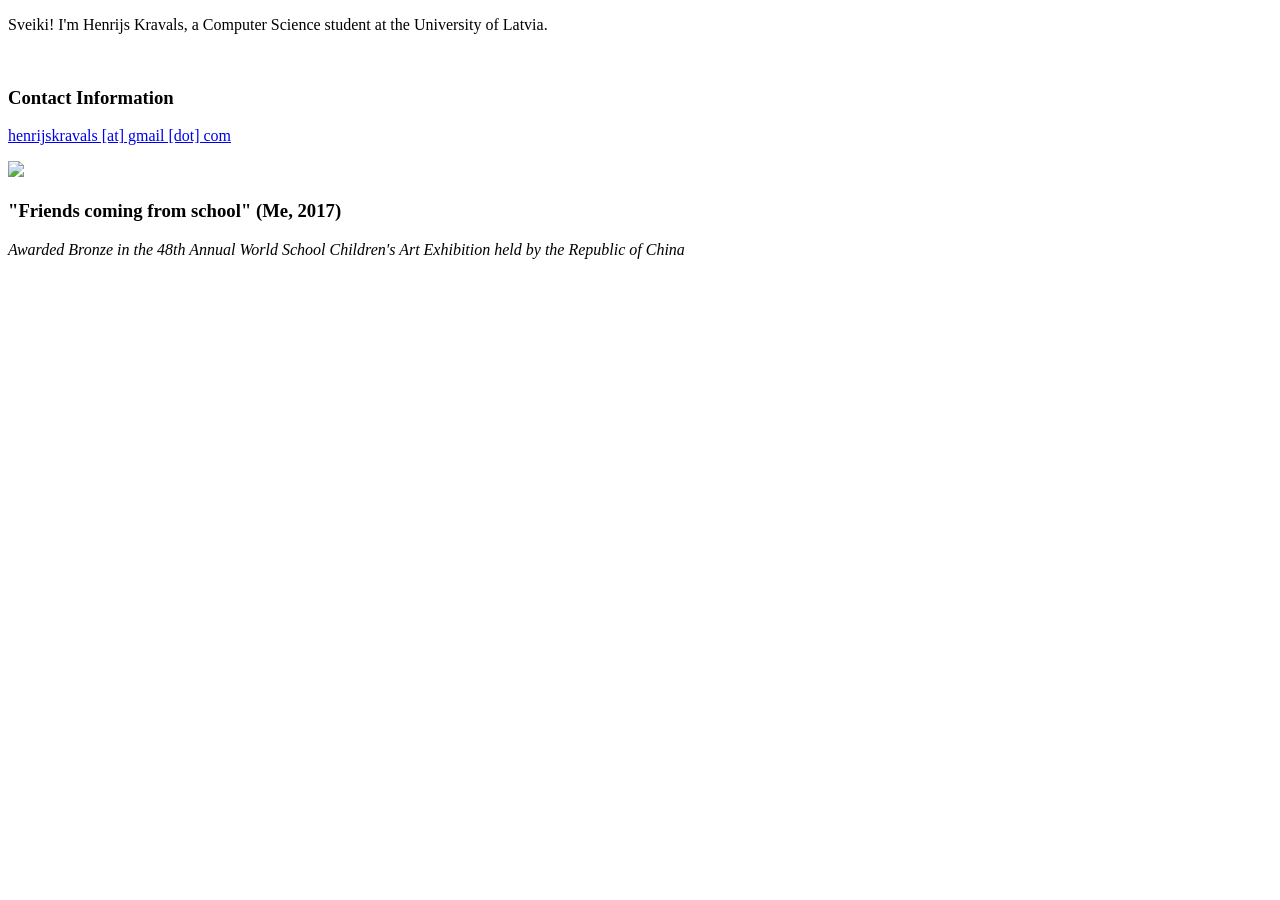
==== index.html @ 0b9c04c2 "hidden files section" ====
<!DOCTYPE html>
<html lang="en">
<head>
    <meta charset="UTF-8">
    <meta name="viewport" content="width=device-width, initial-scale=1.0">
    <title>kenryhraval</title>
    <link rel="stylesheet" href="style.css">
    <script src="script.js" defer></script>
</head>
<body>
    <div class="container">
        <p>
            Sveiki! I'm Henrijs Kravals, a Computer Science student at the University of Latvia. 
        </p>
        <br>
        <h3>Contact Information</h3>
        <p>
            <!-- Feel free to reach out to me via email:  -->
            <a href="mailto:henrijskravals@gmail.com"> henrijskravals [at] gmail [dot] com</a>
        </p>

        <!-- <h3>Find Me Online</h3>
        <ul>
            <li><a href="https://github.com/kenryhraval" target="_blank">Github</a></li>
            <li><a href="https://www.linkedin.com/in/henrijskravals/" target="_blank">Linkedin</a></li>
        </ul> -->
    </div>

    <div class="container picture-side">
        <img class="half" src="https://external-content.duckduckgo.com/iu/?u=https%3A%2F%2Ftse1.mm.bing.net%2Fth%3Fid%3DOIP.sZE0gMand82FYXEF-WooTgHaFY%26pid%3DApi&f=1&ipt=77e39048eb9a9a04108e9663c70454bda6b347379c06a634cf0b64c54e1d2164&ipo=images">
        
        <div class="half">
            <h3>
                "Friends coming from school" (Me, 2017)
            </h3>
            <p>
                <i>Awarded Bronze in the 48th Annual World School Children's Art Exhibition held by the Republic of China </i>
            </p>
        </div>
    </div>

    <!-- <div class="container big-heading">
        <h1>File Repository</h1>
        <ul id="fileList"></ul>
    </div> -->

    

    

    
</body>
</html>
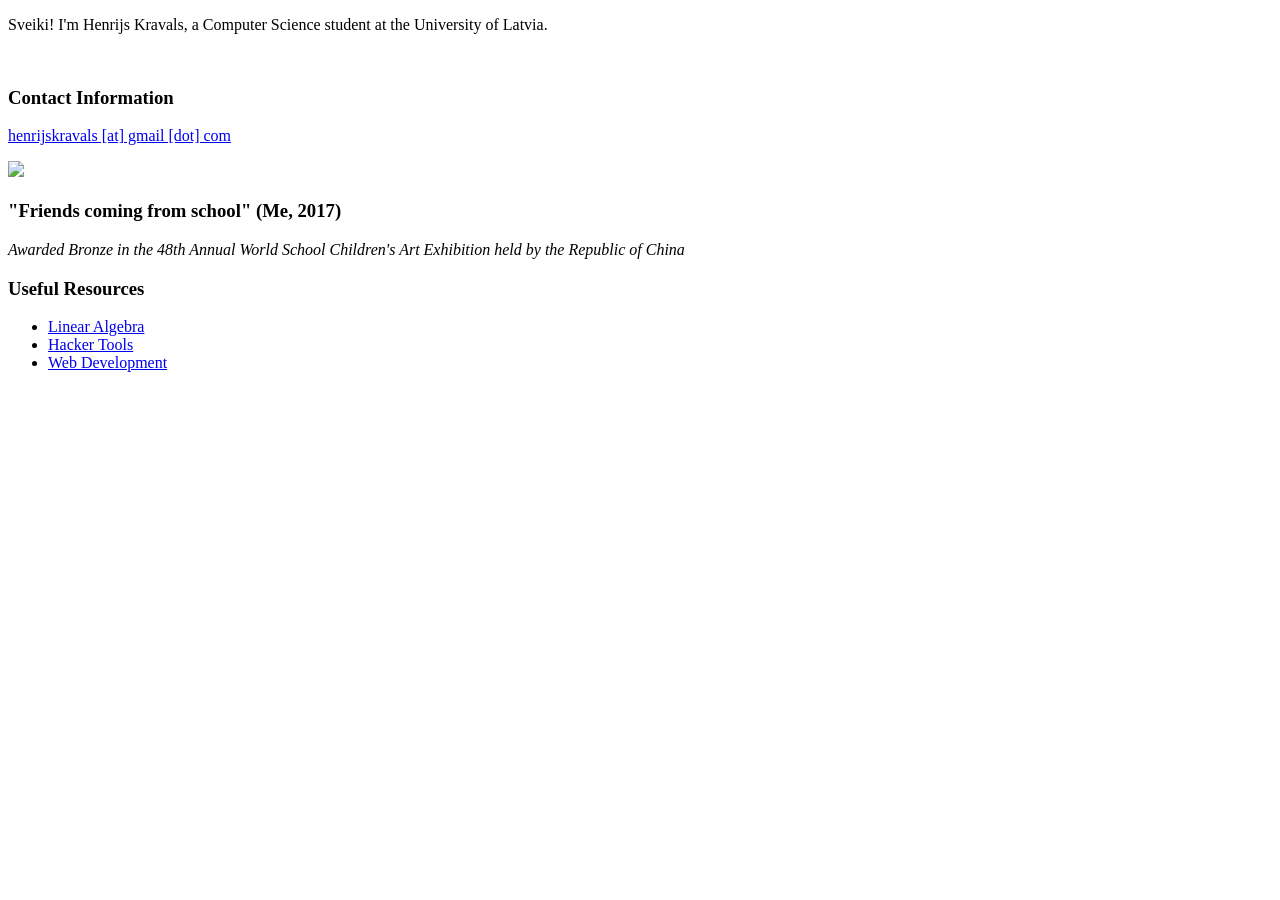
==== commit 181c8324: "Add useful resources" ====
--- a/index.html
+++ b/index.html
@@ -39,6 +39,15 @@
         </div>
     </div>
 
+    <div class="container">
+        <h3>Useful Resources</h3>
+        <ul>
+            <li><a href="https://openlearninglibrary.mit.edu/courses/course-v1:OCW+18.06SC+2T2019/course/" target="_blank">Linear Algebra</a></li>
+            <li><a href="https://missing.csail.mit.edu/2019/" target="_blank">Hacker Tools</a></li>
+            <li><a href="https://cs50.harvard.edu/web/2020/" target="_blank">Web Development</a></li>
+        </ul>
+    </div>
+
     <!-- <div class="container big-heading">
         <h1>File Repository</h1>
         <ul id="fileList"></ul>
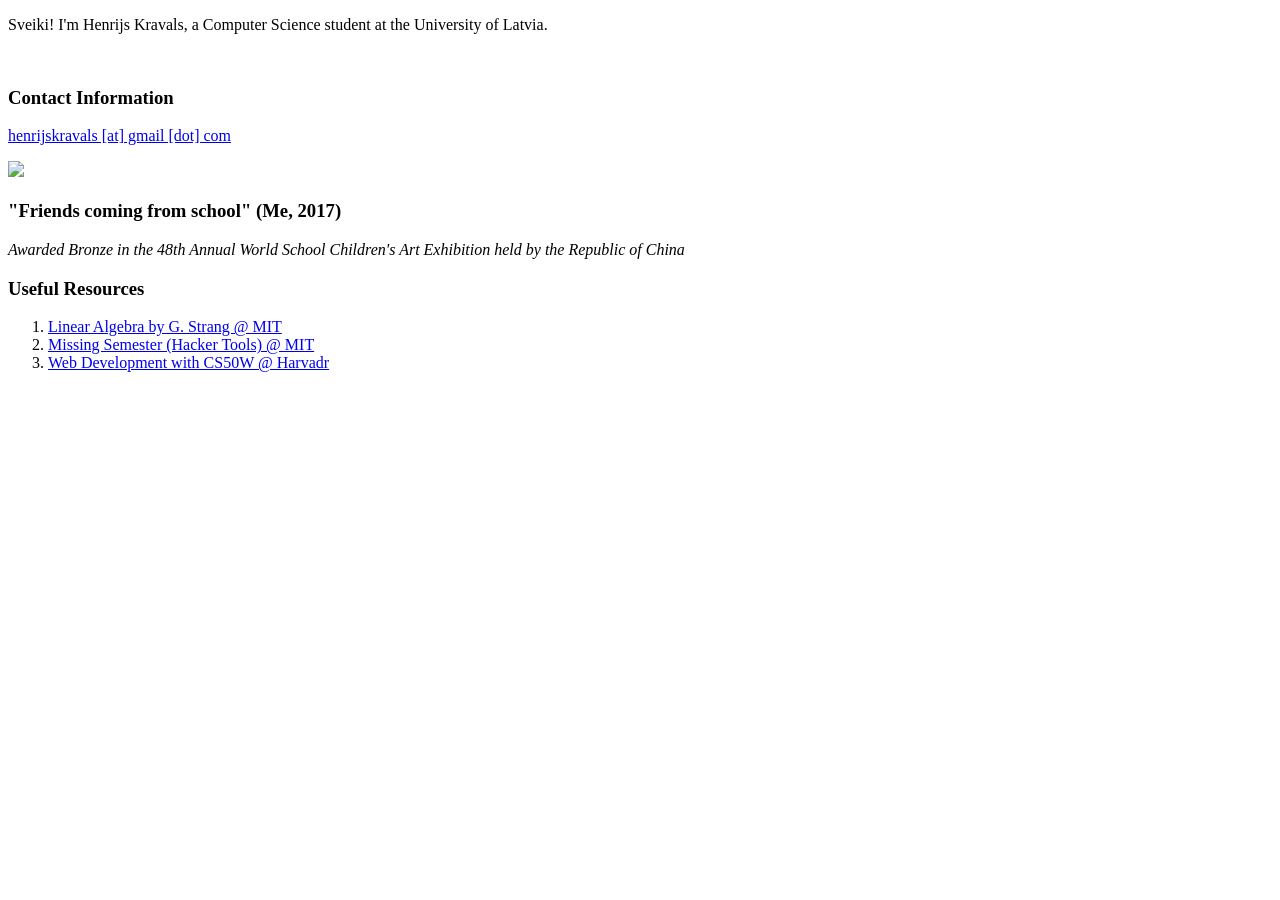
==== commit de0d08f8: "change resources list" ====
--- a/index.html
+++ b/index.html
@@ -41,11 +41,11 @@
 
     <div class="container">
         <h3>Useful Resources</h3>
-        <ul>
-            <li><a href="https://openlearninglibrary.mit.edu/courses/course-v1:OCW+18.06SC+2T2019/course/" target="_blank">Linear Algebra</a></li>
-            <li><a href="https://missing.csail.mit.edu/2019/" target="_blank">Hacker Tools</a></li>
-            <li><a href="https://cs50.harvard.edu/web/2020/" target="_blank">Web Development</a></li>
-        </ul>
+        <ol>
+            <li><a href="https://openlearninglibrary.mit.edu/courses/course-v1:OCW+18.06SC+2T2019/course/" target="_blank">Linear Algebra by G. Strang @ MIT</a></li>
+            <li><a href="https://missing.csail.mit.edu/2019/" target="_blank">Missing Semester (Hacker Tools) @ MIT</a></li>
+            <li><a href="https://cs50.harvard.edu/web/2020/" target="_blank">Web Development with CS50W @ Harvadr</a></li>
+        </ol>
     </div>
 
     <!-- <div class="container big-heading">
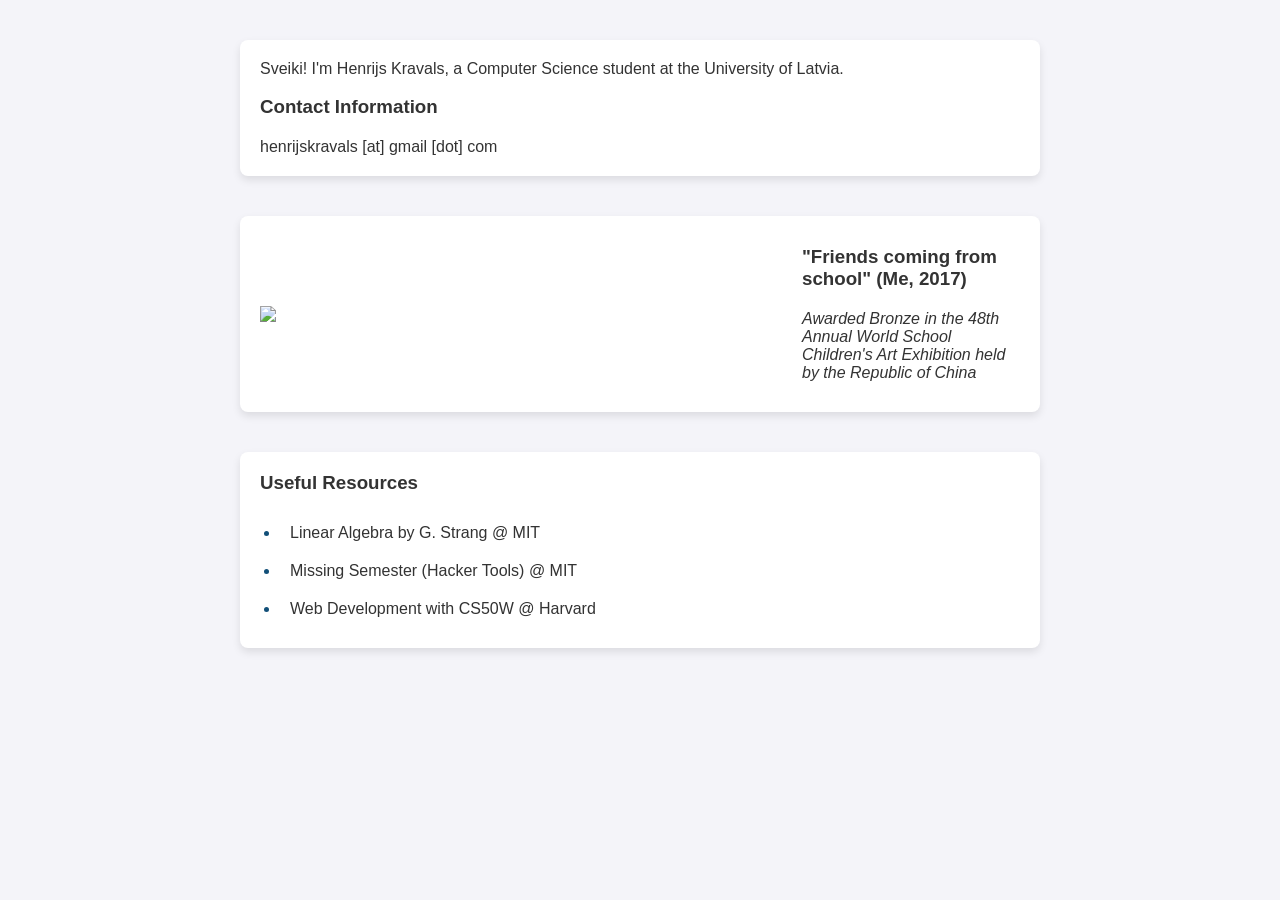
==== commit 2fabce97: "Change resources list" ====
--- a/index.html
+++ b/index.html
@@ -41,11 +41,11 @@
 
     <div class="container">
         <h3>Useful Resources</h3>
-        <ol>
+        <ul class="regular">
             <li><a href="https://openlearninglibrary.mit.edu/courses/course-v1:OCW+18.06SC+2T2019/course/" target="_blank">Linear Algebra by G. Strang @ MIT</a></li>
             <li><a href="https://missing.csail.mit.edu/2019/" target="_blank">Missing Semester (Hacker Tools) @ MIT</a></li>
-            <li><a href="https://cs50.harvard.edu/web/2020/" target="_blank">Web Development with CS50W @ Harvadr</a></li>
-        </ol>
+            <li><a href="https://cs50.harvard.edu/web/2020/" target="_blank">Web Development with CS50W @ Harvard</a></li>
+        </ul>
     </div>
 
     <!-- <div class="container big-heading">
--- a/style.css
+++ b/style.css
@@ -0,0 +1,131 @@
+:root {
+    --main: #333;
+    --emphasize: rgb(196, 157, 3);
+    --background: rgb(255, 205, 6);
+}
+
+* {
+    margin: 0;
+    padding: 0;
+    box-sizing: border-box;
+}
+
+body {
+    font-family: 'Comic Sans MS', sans-serif;
+    background-color: #f4f4f9;
+    color: var(--main);
+    text-align: left;
+    padding: 40px;
+    display: flex;
+    flex-direction: row;
+    flex-wrap: wrap;
+    gap: 40px;
+}
+
+.container {
+    max-width: 800px;
+    flex-basis: 800px;
+    flex-grow: 1;
+    margin: 0px auto;
+    background-color: #fff;
+    padding: 20px;
+    border-radius: 8px;
+    box-shadow: 0 4px 8px rgba(0, 0, 0, 0.1);
+    position: relative;
+    overflow: hidden;
+}
+
+.picture-side {
+    display: flex;
+    flex-direction: row;
+    align-items: center;
+    justify-content: space-between;
+    flex-wrap: wrap;
+    gap: 20px;
+}
+
+.big-heading {
+    padding-top: 70px;
+}
+
+.big-heading h1 {
+    font-size: 2rem;
+    color: var(--emphasize);
+    margin-bottom: 20px;
+    text-align: center;
+    background-color: var(--main);
+    padding: 10px;
+    position: absolute;
+    top: 0;
+    left: 0;
+    width: 100%;
+    box-sizing: border-box;
+    z-index: 10;
+}
+
+h3 {
+    margin-bottom: 20px;
+}
+
+.half {
+    flex: 2; 
+}
+
+img.half {
+    flex-basis: 80%;
+    max-width: 100%;
+    object-fit: cover; 
+    flex: 5;
+}
+
+div.half {
+    padding: 10px;
+    min-width: 30%;
+}
+
+
+
+ul {
+    list-style-type: none;
+    padding-left: 20px;
+}
+
+
+a {
+    text-decoration: none;
+    color: var(--main);
+}
+
+a:hover {
+    text-decoration: bold;
+}
+
+span {
+    cursor: pointer;
+    color: #333;
+}
+
+li.file, li.folder {
+    margin: 10px 0;
+    padding: 5px 10px;
+    border: var(--main) 1px solid;
+    width: 100%;
+}
+
+li.file:hover {
+    background-color: var(--background);
+}
+
+#fileList {
+    margin-top: 20px;
+    font-size: 1rem;
+}
+
+ul.regular li {
+    padding: 10px;
+    color: #124f78;
+}
+
+ul.regular {
+    list-style-type: disc;
+}
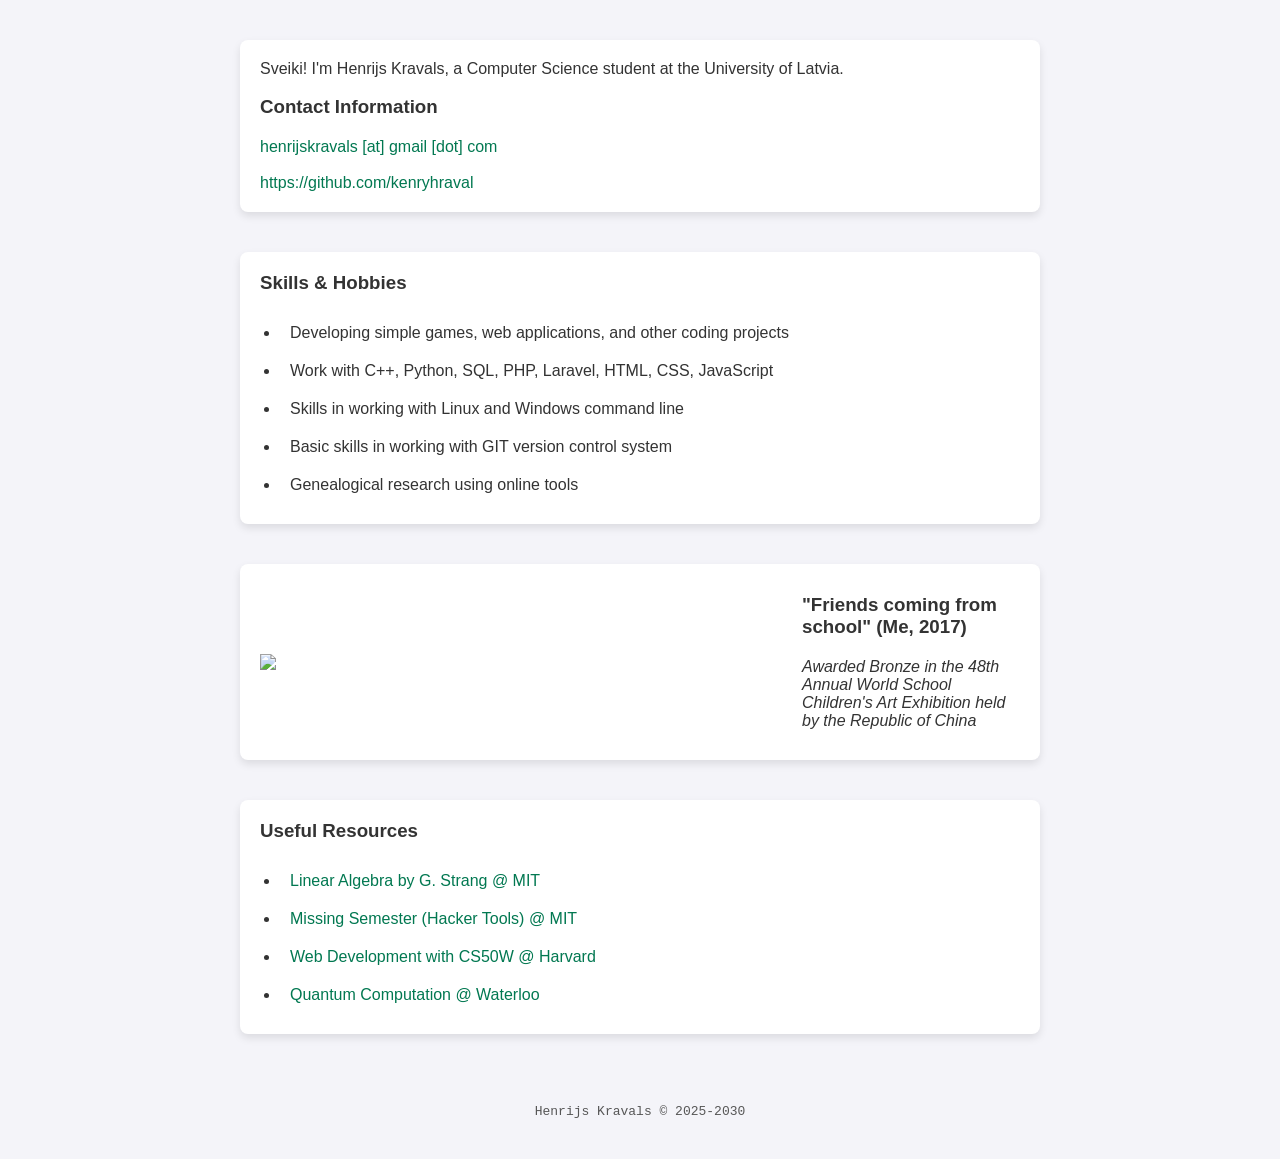
==== commit cf5f6db6: "Change design" ====
--- a/index.html
+++ b/index.html
@@ -14,16 +14,21 @@
         </p>
         <br>
         <h3>Contact Information</h3>
-        <p>
-            <!-- Feel free to reach out to me via email:  -->
-            <a href="mailto:henrijskravals@gmail.com"> henrijskravals [at] gmail [dot] com</a>
-        </p>
+        <p><a href="mailto:henrijskravals@gmail.com"> henrijskravals [at] gmail [dot] com</a></p>
+        <br>
+        <p><a href="https://github.com/kenryhraval"> https://github.com/kenryhraval</a></p>
+    </div>
 
-        <!-- <h3>Find Me Online</h3>
-        <ul>
-            <li><a href="https://github.com/kenryhraval" target="_blank">Github</a></li>
-            <li><a href="https://www.linkedin.com/in/henrijskravals/" target="_blank">Linkedin</a></li>
-        </ul> -->
+    <div class="container">
+        <h3>Skills & Hobbies</h3>
+        <ul class="regular">
+            <li>Developing simple games, web applications, and other coding projects </li>
+            <li>Work with C++, Python, SQL, PHP, Laravel, HTML, CSS, JavaScript</li>
+            <li>Skills in working with Linux and Windows command line</li>
+            <li>Basic skills in working with GIT version control system  </li>
+            <li>Genealogical research using online tools</li>
+
+        </ul>
     </div>
 
     <div class="container picture-side">
@@ -45,6 +50,7 @@
             <li><a href="https://openlearninglibrary.mit.edu/courses/course-v1:OCW+18.06SC+2T2019/course/" target="_blank">Linear Algebra by G. Strang @ MIT</a></li>
             <li><a href="https://missing.csail.mit.edu/2019/" target="_blank">Missing Semester (Hacker Tools) @ MIT</a></li>
             <li><a href="https://cs50.harvard.edu/web/2020/" target="_blank">Web Development with CS50W @ Harvard</a></li>
+            <li><a href="https://cs.uwaterloo.ca/~watrous/QC-notes/" target="_blank">Quantum Computation @ Waterloo</a></li>
         </ul>
     </div>
 
@@ -52,7 +58,9 @@
         <h1>File Repository</h1>
         <ul id="fileList"></ul>
     </div> -->
-
+    <div class="footer">
+        <p>Henrijs Kravals &copy; 2025-2030</p>
+    </div>
     
 
     
--- a/style.css
+++ b/style.css
@@ -33,6 +33,14 @@
     box-shadow: 0 4px 8px rgba(0, 0, 0, 0.1);
     position: relative;
     overflow: hidden;
+}
+
+.footer {
+    width: 100%;
+    margin-top: 30px;
+    text-align: center;
+    color: #565656;
+    font-family: monospace;
 }
 
 .picture-side {
@@ -94,6 +102,7 @@
 a {
     text-decoration: none;
     color: var(--main);
+    color: rgb(2, 120, 81);
 }
 
 a:hover {
@@ -123,7 +132,7 @@
 
 ul.regular li {
     padding: 10px;
-    color: #124f78;
+    /* color: #124f78; */
 }
 
 ul.regular {
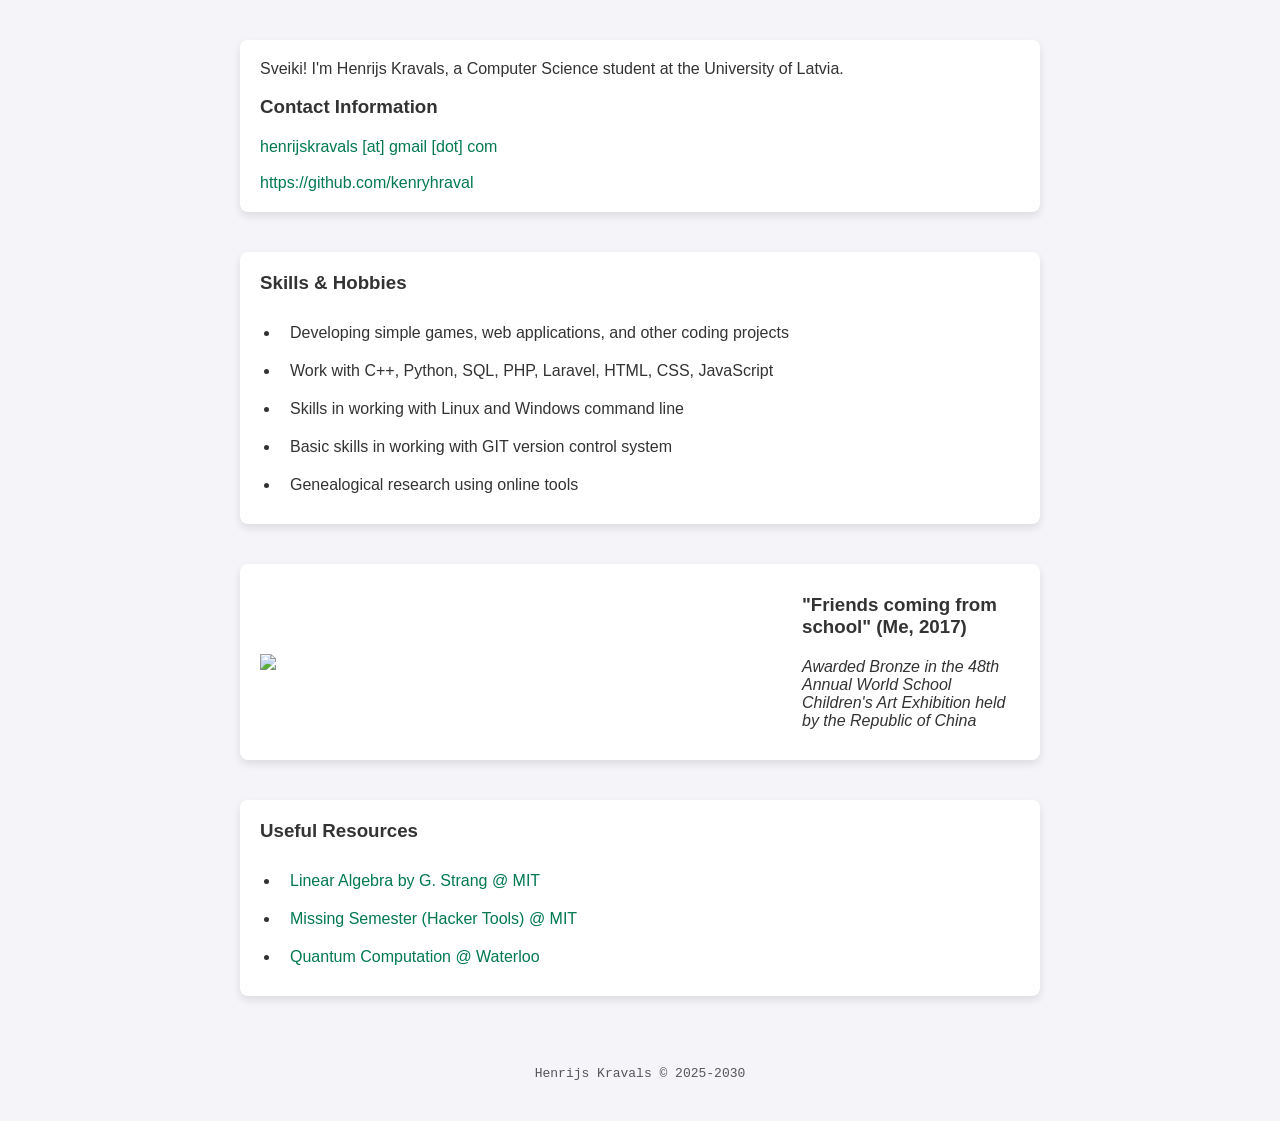
==== commit 77dd7f7f: "chore: initial commit" ====
--- a/index.html
+++ b/index.html
@@ -49,7 +49,6 @@
         <ul class="regular">
             <li><a href="https://openlearninglibrary.mit.edu/courses/course-v1:OCW+18.06SC+2T2019/course/" target="_blank">Linear Algebra by G. Strang @ MIT</a></li>
             <li><a href="https://missing.csail.mit.edu/2019/" target="_blank">Missing Semester (Hacker Tools) @ MIT</a></li>
-            <li><a href="https://cs50.harvard.edu/web/2020/" target="_blank">Web Development with CS50W @ Harvard</a></li>
             <li><a href="https://cs.uwaterloo.ca/~watrous/QC-notes/" target="_blank">Quantum Computation @ Waterloo</a></li>
         </ul>
     </div>
